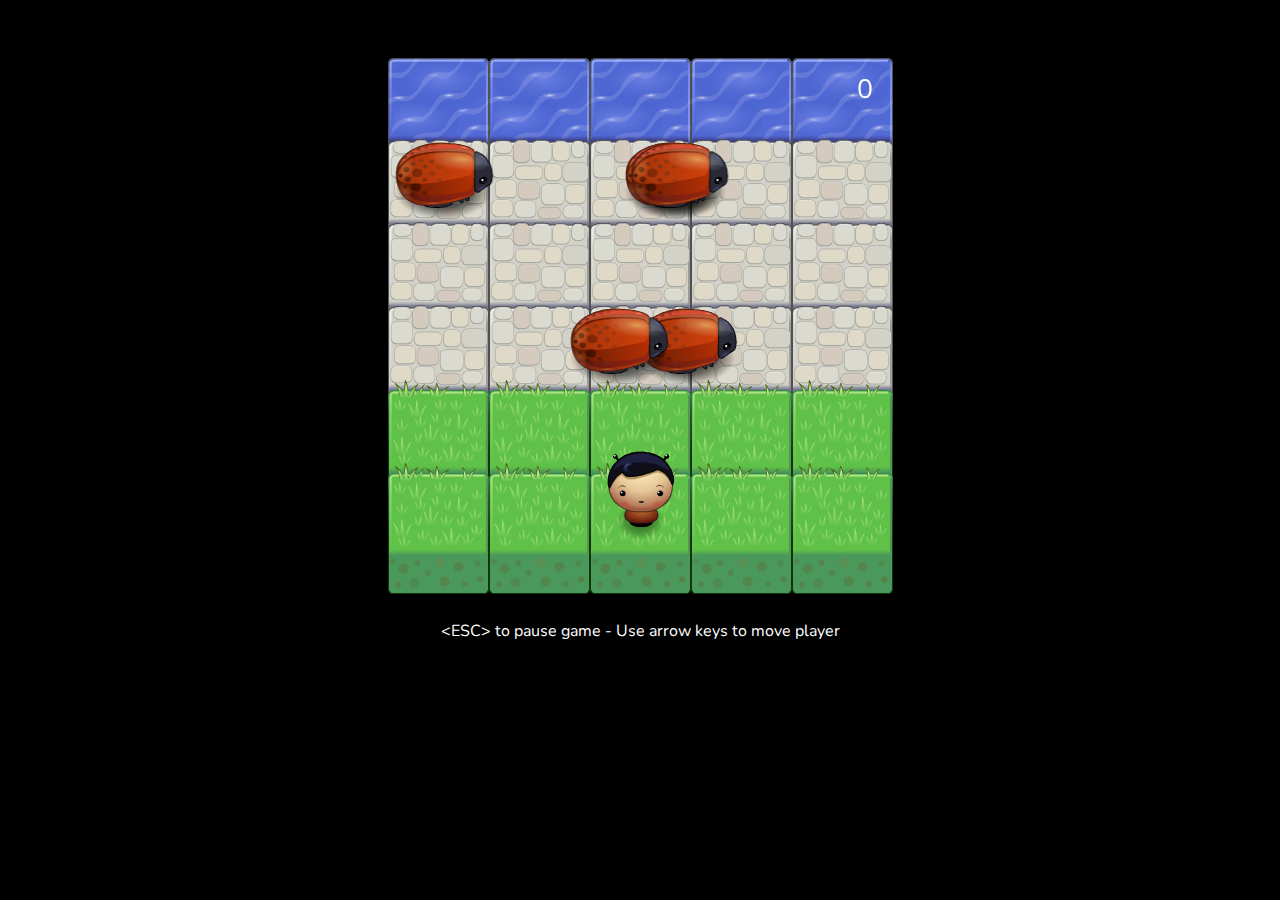
==== index.html @ 563267c3 "Added pause screen; added count and display of consecutive successes; added control information to w" ====
<!DOCTYPE html>
<html>
<head>
    <title>Effective JavaScript: Frogger</title>
    <link rel="stylesheet" href="css/style.css">
    <link rel='stylesheet' href='http://fonts.googleapis.com/css?family=Nunito:700'>
</head>
<body>
    <script src="js/resources.js"></script>
    <script src="js/util.js"></script>
    <script src="js/app.js"></script>
    <script src="js/engine.js"></script>
    <div class="controls">
      &ltESC&gt to pause game - Use arrow keys to move player
    </div>
</body>
</html>
---- css/style.css ----
body {
    text-align: center;
    background-color: black;
    font-family: 'Nunito', sans-serif;
    color: white;
}
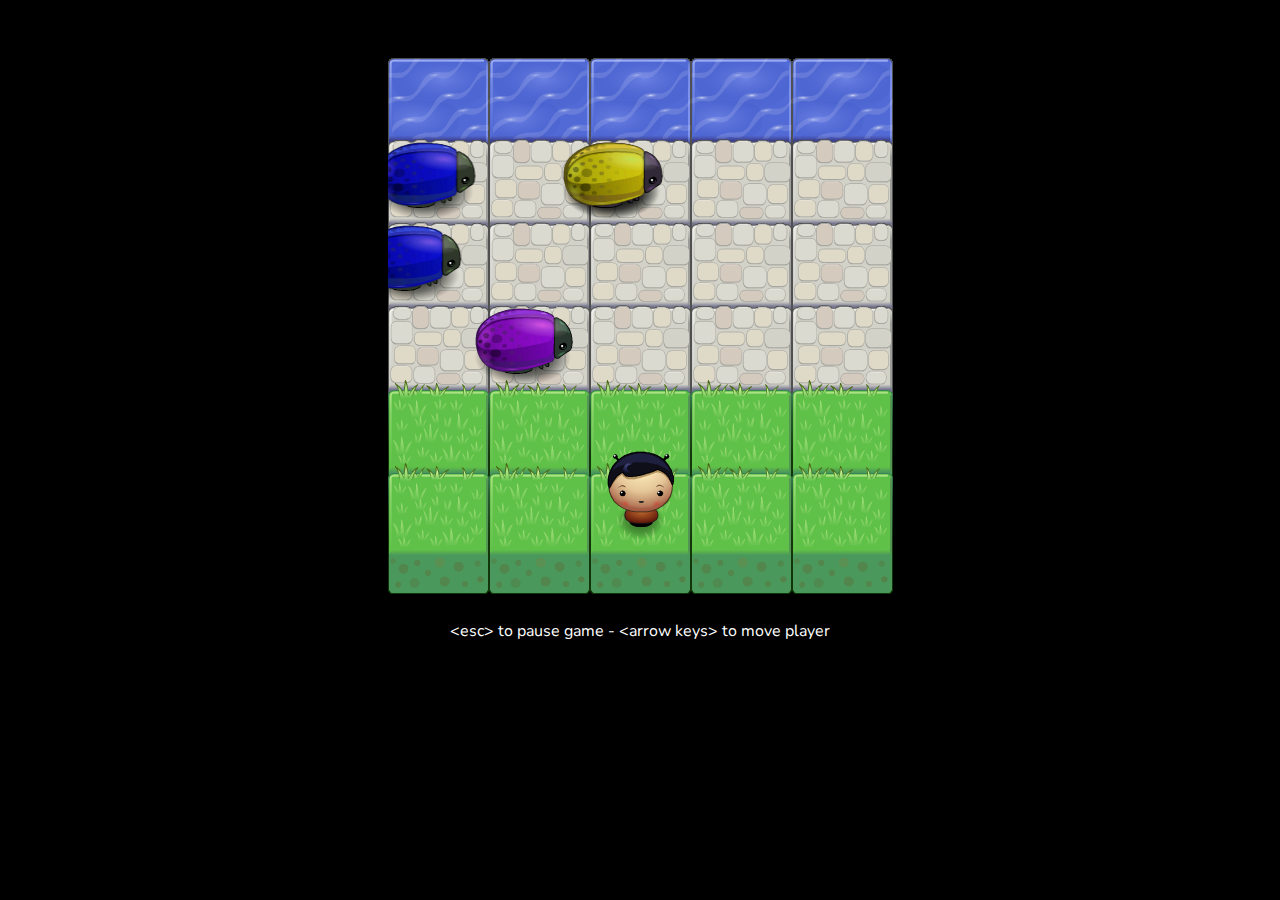
==== commit d48d152a: "Updated instruction text on page; only display successes if greater than 0" ====
--- a/index.html
+++ b/index.html
@@ -11,7 +11,7 @@
     <script src="js/app.js"></script>
     <script src="js/engine.js"></script>
     <div class="controls">
-      &ltESC&gt to pause game - Use arrow keys to move player
+      &ltesc&gt to pause game - &ltarrow keys&gt to move player
     </div>
 </body>
 </html>
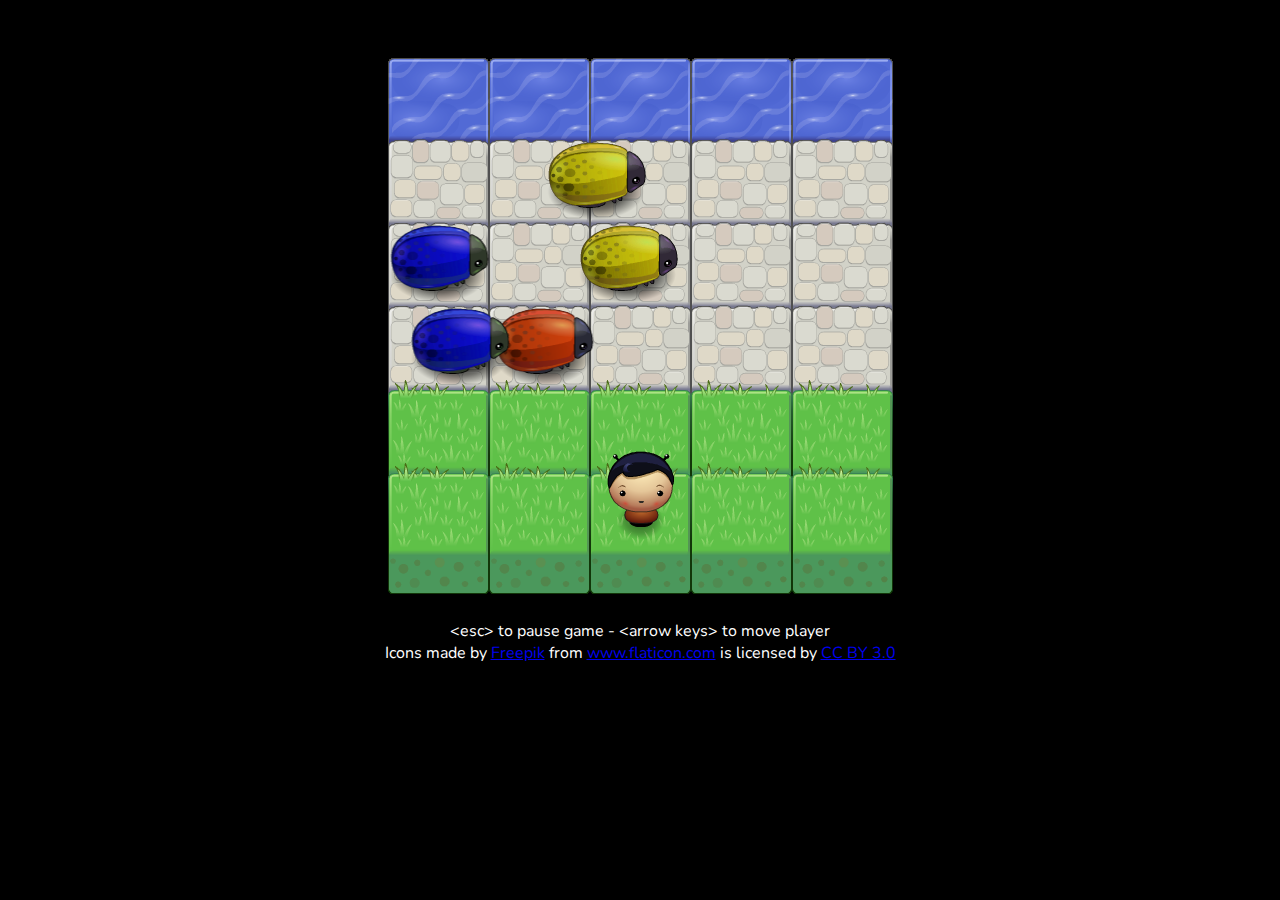
==== commit 69d9a2d0: "Removed some trailing whitespace; added attribution div for some icons that will be added" ====
--- a/index.html
+++ b/index.html
@@ -13,5 +13,9 @@
     <div class="controls">
       &ltesc&gt to pause game - &ltarrow keys&gt to move player
     </div>
+    <div>
+      Icons made by <a href="http://www.freepik.com" title="Freepik">Freepik</a> from <a href="http://www.flaticon.com" title="Flaticon">www.flaticon.com</a>
+       is licensed by <a href="http://creativecommons.org/licenses/by/3.0/" title="Creative Commons BY 3.0">CC BY 3.0</a>
+    </div>
 </body>
 </html>
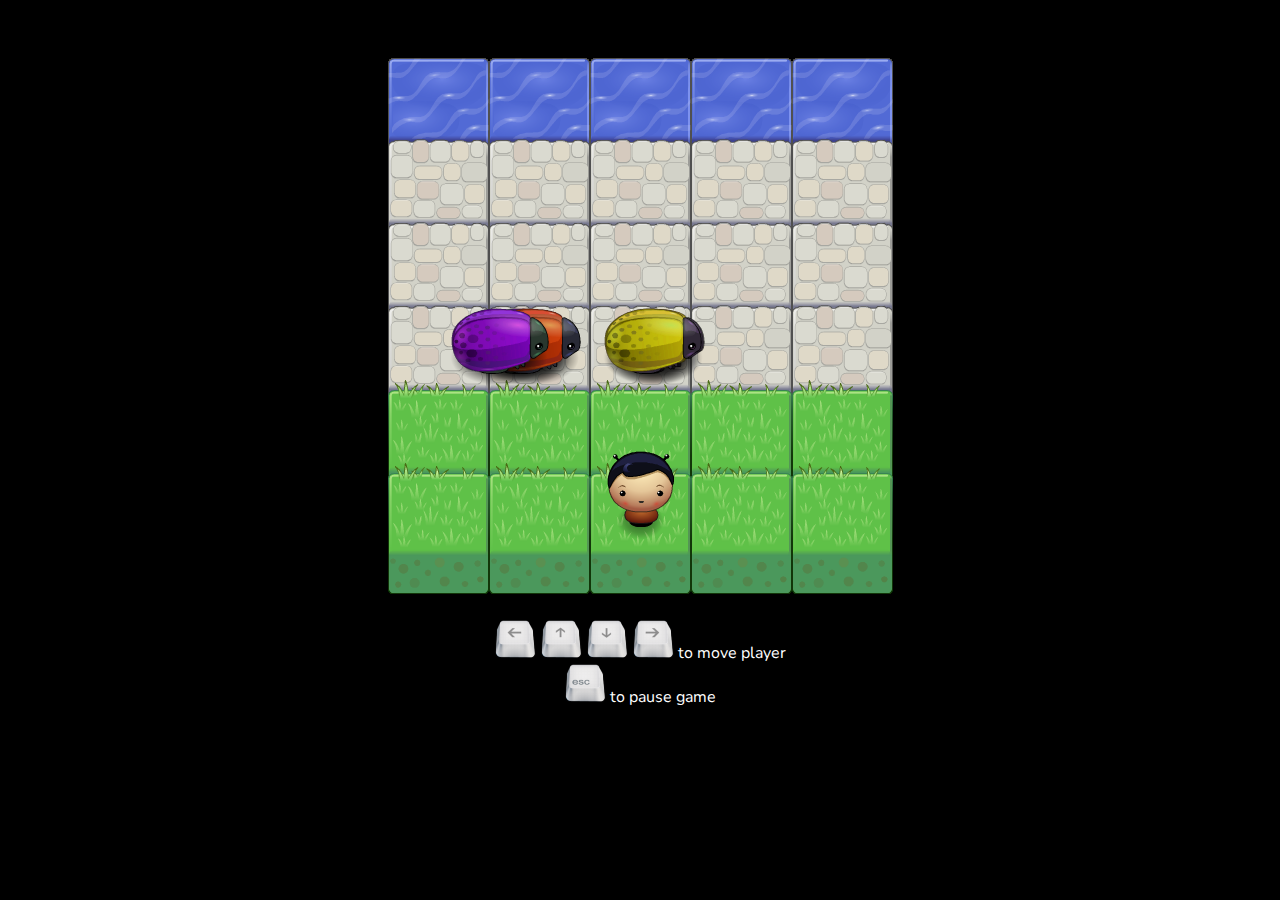
==== commit 5cd36e21: "Moved the escape message on the pause screen to the bottom.  Added keyboard icons for instructions." ====
--- a/index.html
+++ b/index.html
@@ -11,11 +11,13 @@
     <script src="js/app.js"></script>
     <script src="js/engine.js"></script>
     <div class="controls">
-      &ltesc&gt to pause game - &ltarrow keys&gt to move player
+        <img src="images/arrow-left-icon-lower.png">
+        <img src="images/arrow-up-icon-lower.png">
+        <img src="images/arrow-down-icon-lower.png">
+        <img src="images/arrow-right-icon-lower.png"> to move player
     </div>
     <div>
-      Icons made by <a href="http://www.freepik.com" title="Freepik">Freepik</a> from <a href="http://www.flaticon.com" title="Flaticon">www.flaticon.com</a>
-       is licensed by <a href="http://creativecommons.org/licenses/by/3.0/" title="Creative Commons BY 3.0">CC BY 3.0</a>
+        <img src="images/esc-icon-lower.png"> to pause game
     </div>
 </body>
 </html>
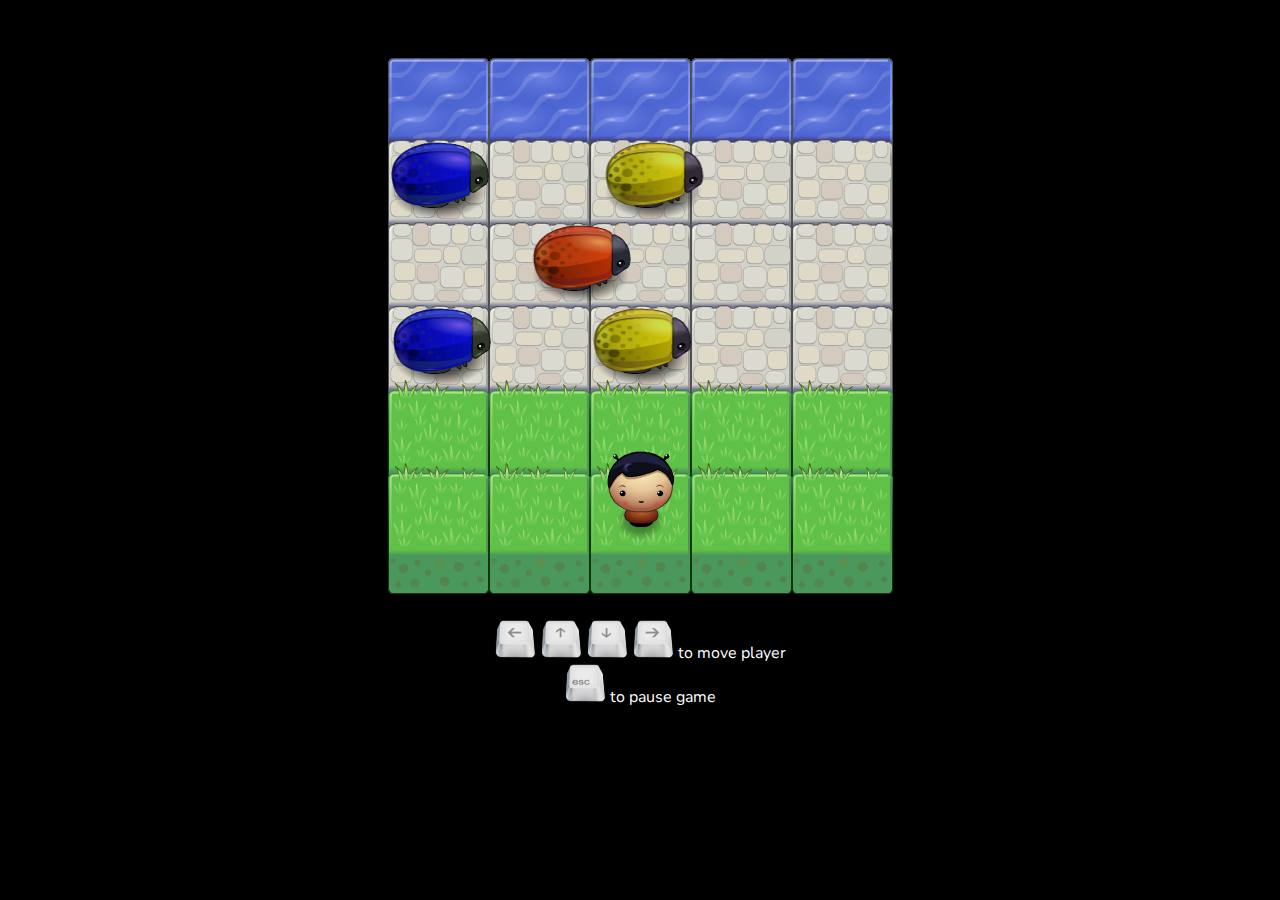
==== commit 7db9eb9f: "reformatted files to have consistent tabs; no other code changes made in this commit" ====
--- a/index.html
+++ b/index.html
@@ -10,6 +10,7 @@
     <script src="js/util.js"></script>
     <script src="js/app.js"></script>
     <script src="js/engine.js"></script>
+    
     <div class="controls">
         <img src="images/arrow-left-icon-lower.png">
         <img src="images/arrow-up-icon-lower.png">
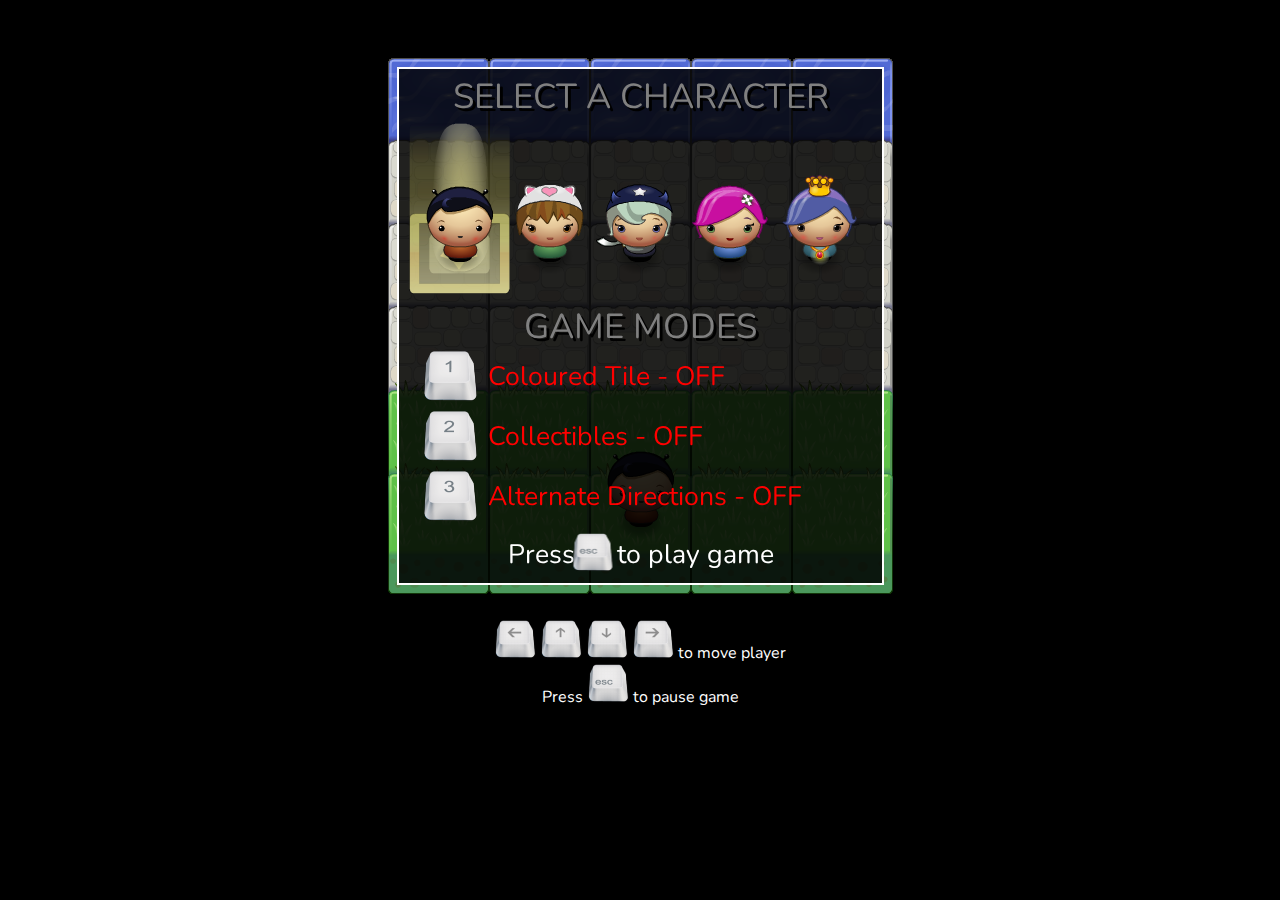
==== commit e1c5c82f: "Set pause screen to come up first by default; Altered resume game text on pause screen; altered paus" ====
--- a/index.html
+++ b/index.html
@@ -10,7 +10,7 @@
     <script src="js/util.js"></script>
     <script src="js/app.js"></script>
     <script src="js/engine.js"></script>
-    
+
     <div class="controls">
         <img src="images/arrow-left-icon-lower.png">
         <img src="images/arrow-up-icon-lower.png">
@@ -18,7 +18,7 @@
         <img src="images/arrow-right-icon-lower.png"> to move player
     </div>
     <div>
-        <img src="images/esc-icon-lower.png"> to pause game
+        Press <img src="images/esc-icon-lower.png"> to pause game
     </div>
 </body>
 </html>
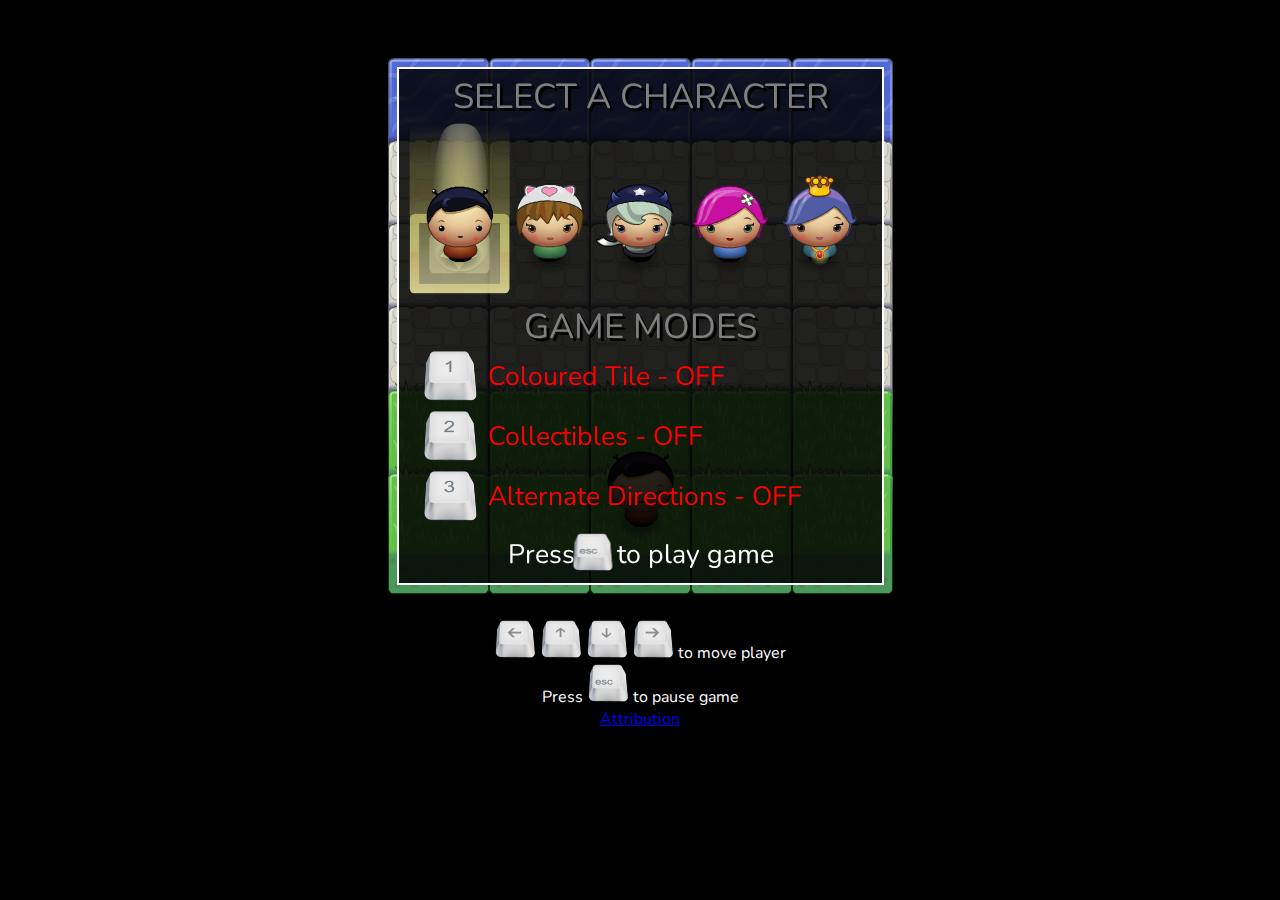
==== commit cf6254c5: "Added attribution information." ====
--- a/index.html
+++ b/index.html
@@ -1,6 +1,10 @@
 <!DOCTYPE html>
 <html>
 <head>
+    <meta charset="UTF-8">
+    <meta http-equiv="X-UA-Compatible" content="IE=edge">
+    <meta name="viewport" content="width=device-width, initial-scale=1">
+
     <title>Effective JavaScript: Frogger</title>
     <link rel="stylesheet" href="css/style.css">
     <link rel='stylesheet' href='http://fonts.googleapis.com/css?family=Nunito:700'>
@@ -20,5 +24,8 @@
     <div>
         Press <img src="images/esc-icon-lower.png"> to pause game
     </div>
+    <div>
+        <a href="attribution.html">Attribution</a>
+    </div>
 </body>
 </html>
--- a/css/style.css
+++ b/css/style.css
@@ -4,3 +4,7 @@
     font-family: 'Nunito', sans-serif;
     color: white;
 }
+
+.top-buffer {
+    padding-top: 50px;
+}
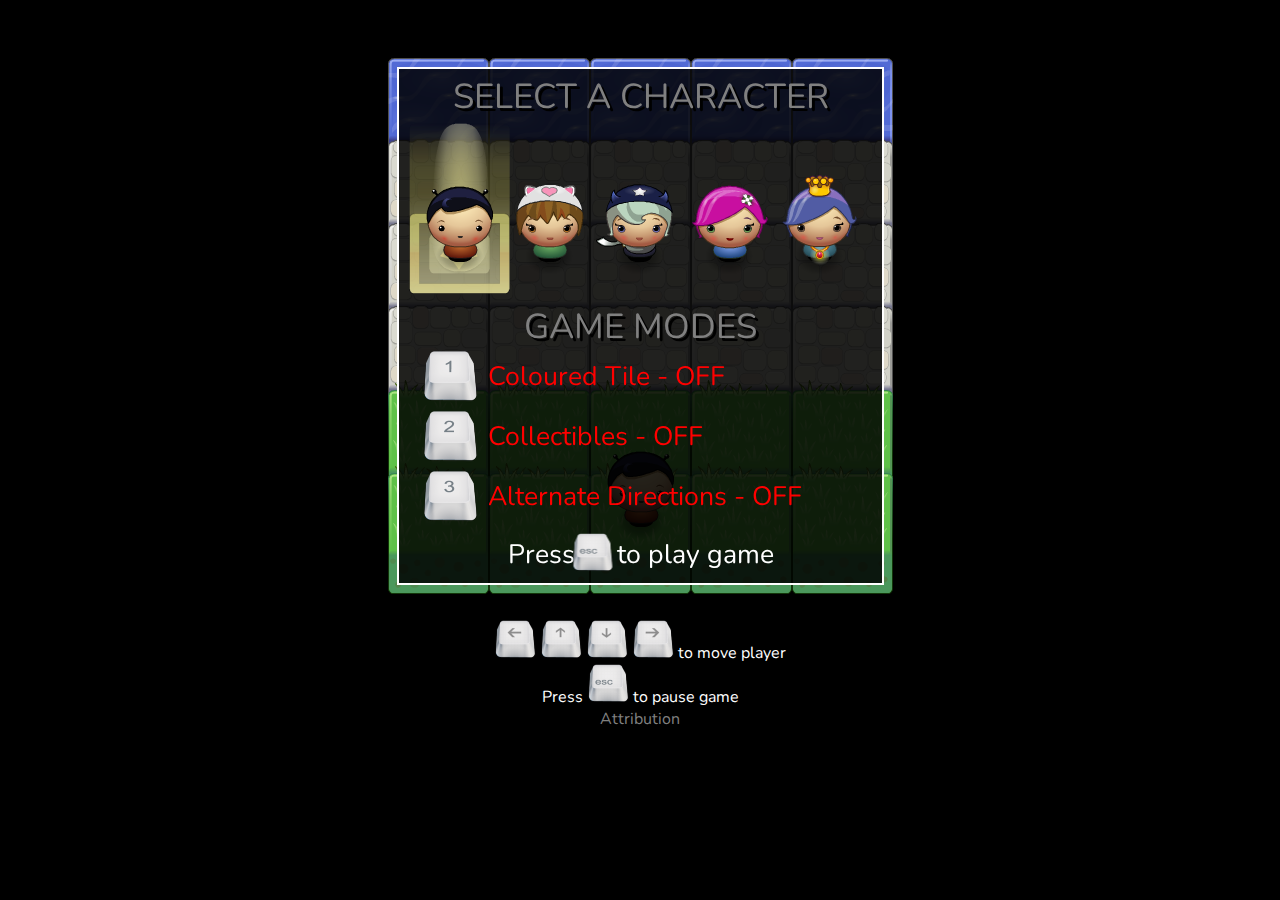
==== commit 51bae4af: "Changed hyperlink styling; made attribution page open up in a new tab/window." ====
--- a/index.html
+++ b/index.html
@@ -25,7 +25,7 @@
         Press <img src="images/esc-icon-lower.png"> to pause game
     </div>
     <div>
-        <a href="attribution.html">Attribution</a>
+        <a href="attribution.html" target="_blank">Attribution</a>
     </div>
 </body>
 </html>
--- a/css/style.css
+++ b/css/style.css
@@ -5,6 +5,20 @@
     color: white;
 }
 
+a {
+    color: gray;
+    text-decoration: none;
+}
+
+a:hover {
+    color: darkgray;
+    text-decoration: underline;
+}
+
+hr {
+    width: 75%;
+}
+
 .top-buffer {
     padding-top: 50px;
 }
